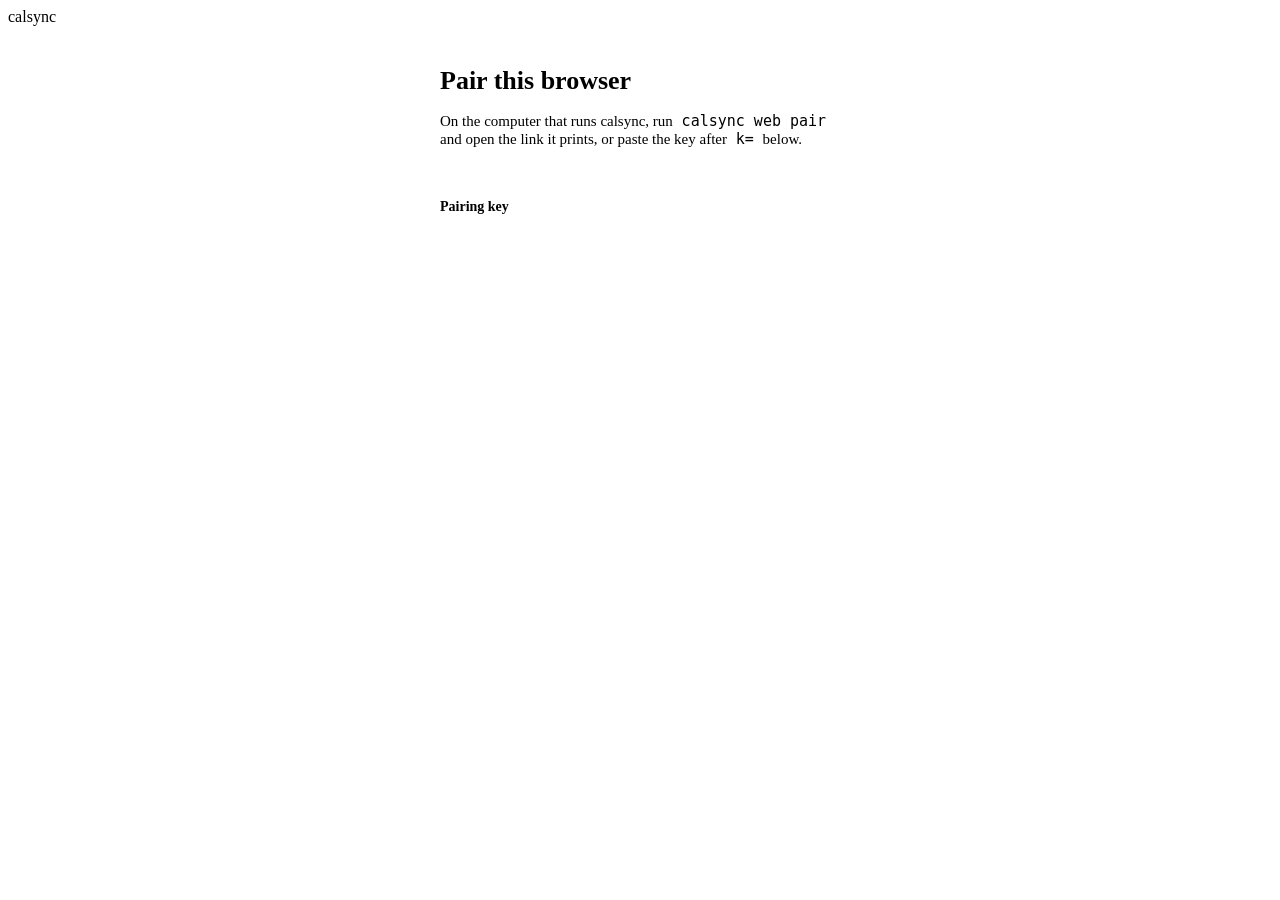
==== src/calsync/web/static/pair.html @ 32ccfe49 "feat(web): pair page and static checks pair.html works without JavaScript (form POST /pair, field ke" ====
<!doctype html>
<html lang="zh-CN">
<head>
<meta charset="utf-8">
<meta name="viewport" content="width=device-width, initial-scale=1, viewport-fit=cover">
<meta name="color-scheme" content="light dark">
<meta name="theme-color" content="#0D1B3D">
<meta name="referrer" content="no-referrer">
<title>calsync · 配对 Pair</title>
<script>
  // Optional: theme and language before first paint. The page works without JavaScript.
  (function () {
    var d = document.documentElement, q = new URLSearchParams(location.search), s = null, l = null;
    try { s = localStorage.getItem("calsync.theme"); l = localStorage.getItem("calsync.lang"); } catch (e) {}
    var p = q.get("theme");
    if (p !== "light" && p !== "dark") p = s;
    var dark = p === "dark" || (p !== "light" && window.matchMedia && matchMedia("(prefers-color-scheme: dark)").matches);
    d.setAttribute("data-theme", dark ? "dark" : "light");
    var ql = q.get("lang");
    if (ql !== "zh" && ql !== "en") ql = l === "zh" || l === "en" ? l : ((navigator.language || "").toLowerCase().indexOf("zh") === 0 ? "zh" : "en");
    d.setAttribute("lang", ql === "zh" ? "zh-CN" : "en");
  })();
</script>
<link rel="icon" href="/static/favicon.svg" type="image/svg+xml">
<link rel="stylesheet" href="/static/styles.css">
<style>
  /* Without JavaScript the theme follows the system. */
  @media (prefers-color-scheme: dark) {
    html:not([data-theme]) {
      --ground: #060b18; --coupon: #0f1a33; --ink: #e8ecf5; --navy: #c8d3ee; --mute: #9ba6bf;
      --rule: rgba(200, 211, 238, 0.14); --perf: rgba(200, 211, 238, 0.28); --red: #ff5d62; --focus: #b9a6f5;
      color-scheme: dark;
    }
  }
  html[lang="en"] [lang="zh-CN"], html:not([lang="en"]) [lang="en"] { display: none; }
  .pair { max-width: 440px; margin: 0 auto; padding: 32px max(var(--gutter), env(safe-area-inset-right)) 48px max(var(--gutter), env(safe-area-inset-left)); }
  .pair__card { background: var(--coupon); border-radius: var(--radius); box-shadow: var(--shadow); overflow: hidden; }
  .pair__top { padding: 22px 20px 18px; border-bottom: 1.5px dashed var(--perf); position: relative; }
  .pair__top::before, .pair__top::after { content: ""; position: absolute; bottom: -7px; width: 13px; height: 13px; border-radius: 50%; background: var(--ground); }
  .pair__top::before { left: -7px; } .pair__top::after { right: -7px; }
  .pair h1 { font-family: var(--font-display); font-size: 26px; font-weight: 700; color: var(--navy); line-height: 1.2; margin-bottom: 8px; }
  .pair__lede { color: var(--mute); font-size: 15px; }
  .pair__lede code { color: var(--ink); background: var(--ground); padding: 1px 5px; border-radius: 4px; }
  .pair form { padding: 18px 20px 22px; display: grid; gap: 10px; }
  .pair label { font-size: 14px; font-weight: 600; color: var(--navy); }
  .pair input { width: 100%; min-height: 48px; padding: 0 12px; font: 16px/1.2 var(--font-code); color: var(--ink); background: var(--ground); border: 1px solid var(--perf); border-radius: 8px; }
  .pair input:focus-visible { outline: 2px solid var(--focus); outline-offset: 1px; border-color: transparent; }
  .pair button { min-height: 48px; border: 0; border-radius: 8px; background: var(--carrier); color: #fff; font-size: 16px; font-weight: 600; cursor: pointer; }
  .pair button:hover { background: #1a2b57; }
  .pair .notice { margin: 0 0 14px; padding: 10px 14px; border: 1px solid var(--red); border-radius: 8px; background: var(--coupon); color: var(--red); font-weight: 600; font-size: 14px; }
</style>
</head>
<body>
<header class="bar"><div class="bar__in"><span class="wordmark">calsync</span></div></header>
<main class="pair">
  <!-- calsync:notice -->
  <div class="pair__card">
    <div class="pair__top">
      <h1><span lang="zh-CN">连接这个浏览器</span><span lang="en">Pair this browser</span></h1>
      <p class="pair__lede">
        <span lang="zh-CN">在运行 calsync 的电脑上执行 <code>calsync web pair</code>，打开它给出的链接；或者把链接里 <code>k=</code> 后面的密钥粘贴到下面。</span>
        <span lang="en">On the computer that runs calsync, run <code>calsync web pair</code> and open the link it prints, or paste the key after <code>k=</code> below.</span>
      </p>
    </div>
    <form method="post" action="/pair">
      <label for="key"><span lang="zh-CN">配对密钥</span><span lang="en">Pairing key</span></label>
      <input id="key" name="key" type="text" autocomplete="off" autocapitalize="off" spellcheck="false" required>
      <button type="submit"><span lang="zh-CN">配对</span><span lang="en">Pair</span></button>
    </form>
  </div>
</main>
</body>
</html>
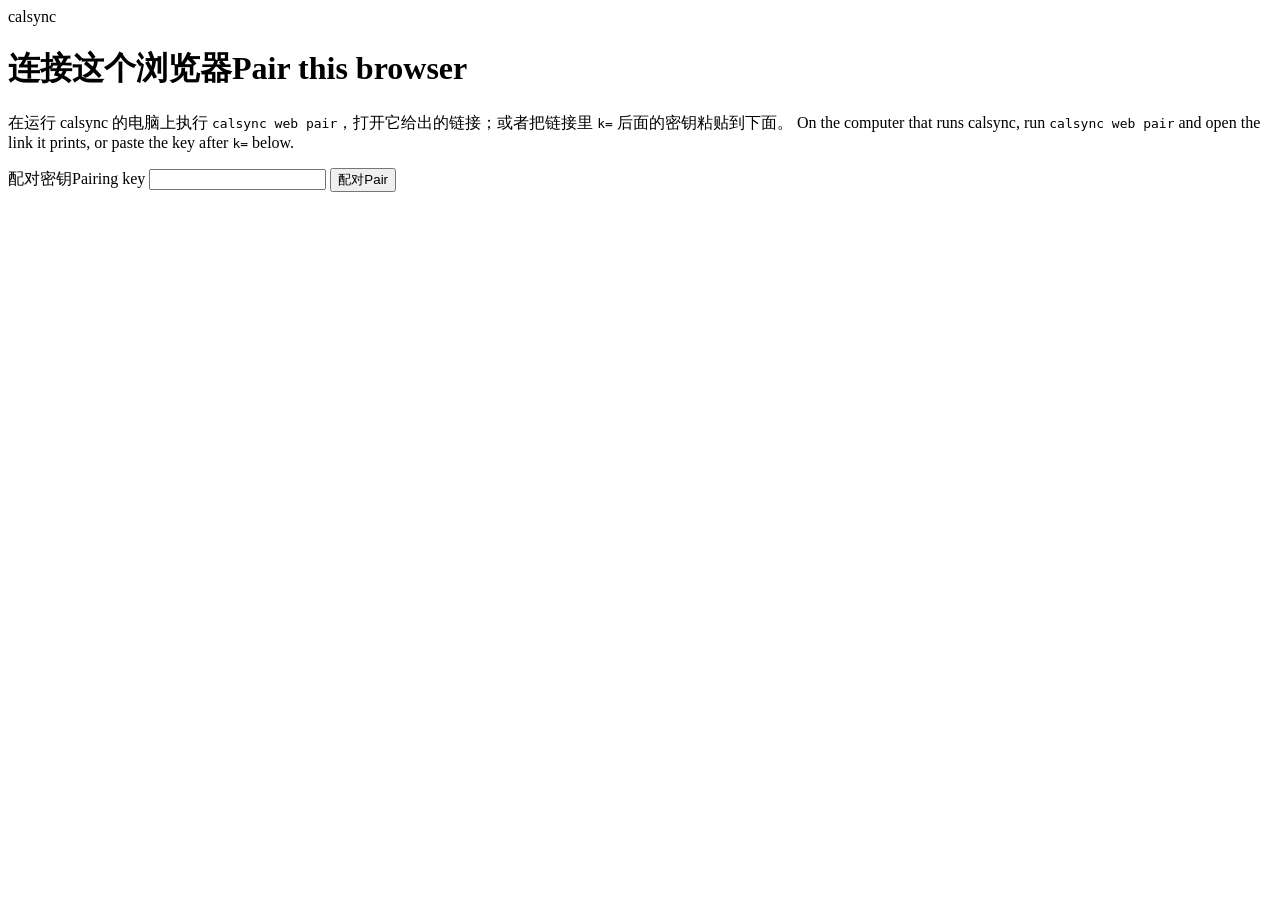
==== commit 70880432: "fix(web): pages only through /, framing refused, a CSP without inline code - /static no longer serve" ====
--- a/src/calsync/web/static/pair.html
+++ b/src/calsync/web/static/pair.html
@@ -7,48 +7,10 @@
 <meta name="theme-color" content="#0D1B3D">
 <meta name="referrer" content="no-referrer">
 <title>calsync · 配对 Pair</title>
-<script>
-  // Optional: theme and language before first paint. The page works without JavaScript.
-  (function () {
-    var d = document.documentElement, q = new URLSearchParams(location.search), s = null, l = null;
-    try { s = localStorage.getItem("calsync.theme"); l = localStorage.getItem("calsync.lang"); } catch (e) {}
-    var p = q.get("theme");
-    if (p !== "light" && p !== "dark") p = s;
-    var dark = p === "dark" || (p !== "light" && window.matchMedia && matchMedia("(prefers-color-scheme: dark)").matches);
-    d.setAttribute("data-theme", dark ? "dark" : "light");
-    var ql = q.get("lang");
-    if (ql !== "zh" && ql !== "en") ql = l === "zh" || l === "en" ? l : ((navigator.language || "").toLowerCase().indexOf("zh") === 0 ? "zh" : "en");
-    d.setAttribute("lang", ql === "zh" ? "zh-CN" : "en");
-  })();
-</script>
+<script src="/static/theme.js"></script>
 <link rel="icon" href="/static/favicon.svg" type="image/svg+xml">
 <link rel="stylesheet" href="/static/styles.css">
-<style>
-  /* Without JavaScript the theme follows the system. */
-  @media (prefers-color-scheme: dark) {
-    html:not([data-theme]) {
-      --ground: #060b18; --coupon: #0f1a33; --ink: #e8ecf5; --navy: #c8d3ee; --mute: #9ba6bf;
-      --rule: rgba(200, 211, 238, 0.14); --perf: rgba(200, 211, 238, 0.28); --red: #ff5d62; --focus: #b9a6f5;
-      color-scheme: dark;
-    }
-  }
-  html[lang="en"] [lang="zh-CN"], html:not([lang="en"]) [lang="en"] { display: none; }
-  .pair { max-width: 440px; margin: 0 auto; padding: 32px max(var(--gutter), env(safe-area-inset-right)) 48px max(var(--gutter), env(safe-area-inset-left)); }
-  .pair__card { background: var(--coupon); border-radius: var(--radius); box-shadow: var(--shadow); overflow: hidden; }
-  .pair__top { padding: 22px 20px 18px; border-bottom: 1.5px dashed var(--perf); position: relative; }
-  .pair__top::before, .pair__top::after { content: ""; position: absolute; bottom: -7px; width: 13px; height: 13px; border-radius: 50%; background: var(--ground); }
-  .pair__top::before { left: -7px; } .pair__top::after { right: -7px; }
-  .pair h1 { font-family: var(--font-display); font-size: 26px; font-weight: 700; color: var(--navy); line-height: 1.2; margin-bottom: 8px; }
-  .pair__lede { color: var(--mute); font-size: 15px; }
-  .pair__lede code { color: var(--ink); background: var(--ground); padding: 1px 5px; border-radius: 4px; }
-  .pair form { padding: 18px 20px 22px; display: grid; gap: 10px; }
-  .pair label { font-size: 14px; font-weight: 600; color: var(--navy); }
-  .pair input { width: 100%; min-height: 48px; padding: 0 12px; font: 16px/1.2 var(--font-code); color: var(--ink); background: var(--ground); border: 1px solid var(--perf); border-radius: 8px; }
-  .pair input:focus-visible { outline: 2px solid var(--focus); outline-offset: 1px; border-color: transparent; }
-  .pair button { min-height: 48px; border: 0; border-radius: 8px; background: var(--carrier); color: #fff; font-size: 16px; font-weight: 600; cursor: pointer; }
-  .pair button:hover { background: #1a2b57; }
-  .pair .notice { margin: 0 0 14px; padding: 10px 14px; border: 1px solid var(--red); border-radius: 8px; background: var(--coupon); color: var(--red); font-weight: 600; font-size: 14px; }
-</style>
+<link rel="stylesheet" href="/static/pair.css">
 </head>
 <body>
 <header class="bar"><div class="bar__in"><span class="wordmark">calsync</span></div></header>
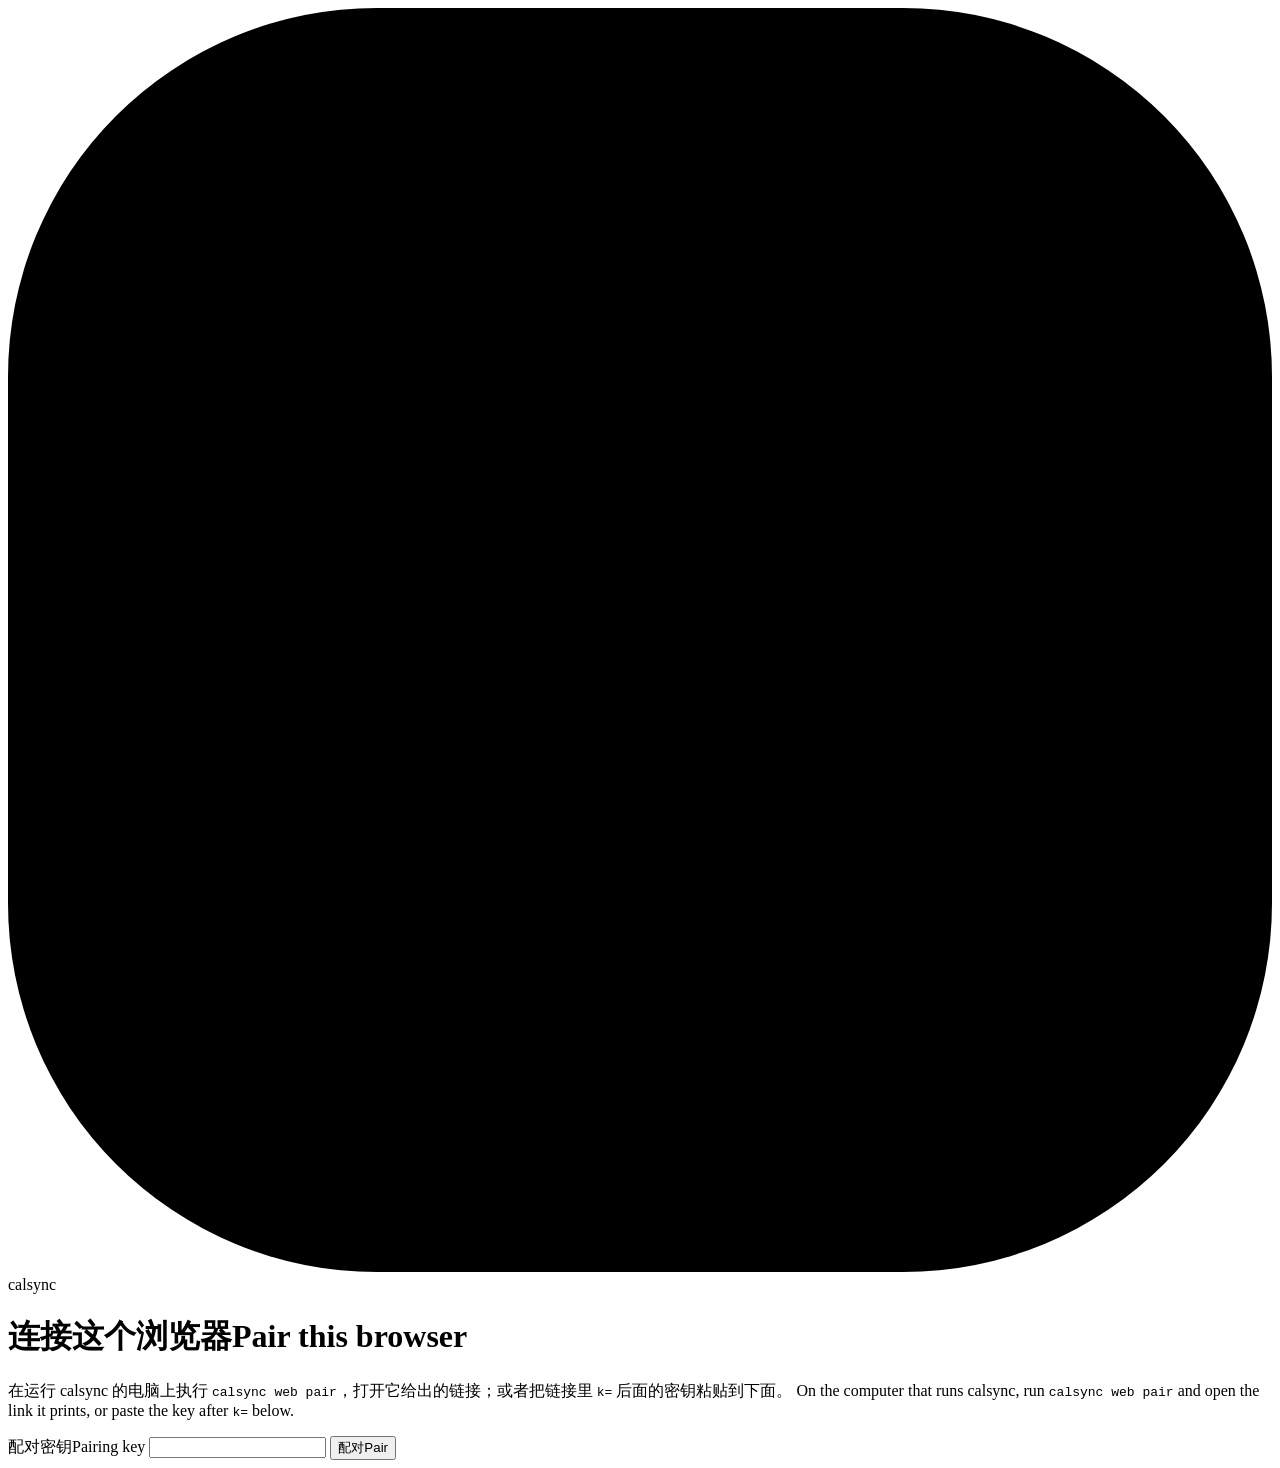
==== commit c37f1976: "feat(web): the v4 shell, tokens and a browser-test harness against a live daemon Co-Authored-By: Cla" ====
--- a/src/calsync/web/static/pair.html
+++ b/src/calsync/web/static/pair.html
@@ -4,7 +4,8 @@
 <meta charset="utf-8">
 <meta name="viewport" content="width=device-width, initial-scale=1, viewport-fit=cover">
 <meta name="color-scheme" content="light dark">
-<meta name="theme-color" content="#0D1B3D">
+<meta name="theme-color" content="#F8FAFC" media="(prefers-color-scheme: light)">
+<meta name="theme-color" content="#0F1217" media="(prefers-color-scheme: dark)">
 <meta name="referrer" content="no-referrer">
 <title>calsync · 配对 Pair</title>
 <script src="/static/theme.js"></script>
@@ -12,24 +13,26 @@
 <link rel="stylesheet" href="/static/styles.css">
 <link rel="stylesheet" href="/static/pair.css">
 </head>
-<body>
-<header class="bar"><div class="bar__in"><span class="wordmark">calsync</span></div></header>
-<main class="pair">
-  <!-- calsync:notice -->
-  <div class="pair__card">
-    <div class="pair__top">
+<body class="pairing">
+<div class="wrap">
+  <header class="top">
+    <span class="brand"><svg viewBox="0 0 24 24" aria-hidden="true" focusable="false"><rect class="mark-tile" width="24" height="24" rx="7"/><path class="mark-trace" d="M4.5 9.5h4.2c2.4 0 2.4 5 4.8 5h6M4.5 14.5h4.2c2.4 0 2.4-5 4.8-5h6"/><circle class="mark-port" cx="12" cy="12" r="1.6"/></svg>calsync</span>
+  </header>
+  <main class="pair">
+    <!-- calsync:notice -->
+    <div class="pair__card">
       <h1><span lang="zh-CN">连接这个浏览器</span><span lang="en">Pair this browser</span></h1>
       <p class="pair__lede">
         <span lang="zh-CN">在运行 calsync 的电脑上执行 <code>calsync web pair</code>，打开它给出的链接；或者把链接里 <code>k=</code> 后面的密钥粘贴到下面。</span>
         <span lang="en">On the computer that runs calsync, run <code>calsync web pair</code> and open the link it prints, or paste the key after <code>k=</code> below.</span>
       </p>
+      <form method="post" action="/pair">
+        <label for="key"><span lang="zh-CN">配对密钥</span><span lang="en">Pairing key</span></label>
+        <input id="key" name="key" type="text" autocomplete="off" autocapitalize="off" spellcheck="false" required>
+        <button type="submit"><span lang="zh-CN">配对</span><span lang="en">Pair</span></button>
+      </form>
     </div>
-    <form method="post" action="/pair">
-      <label for="key"><span lang="zh-CN">配对密钥</span><span lang="en">Pairing key</span></label>
-      <input id="key" name="key" type="text" autocomplete="off" autocapitalize="off" spellcheck="false" required>
-      <button type="submit"><span lang="zh-CN">配对</span><span lang="en">Pair</span></button>
-    </form>
-  </div>
-</main>
+  </main>
+</div>
 </body>
 </html>
